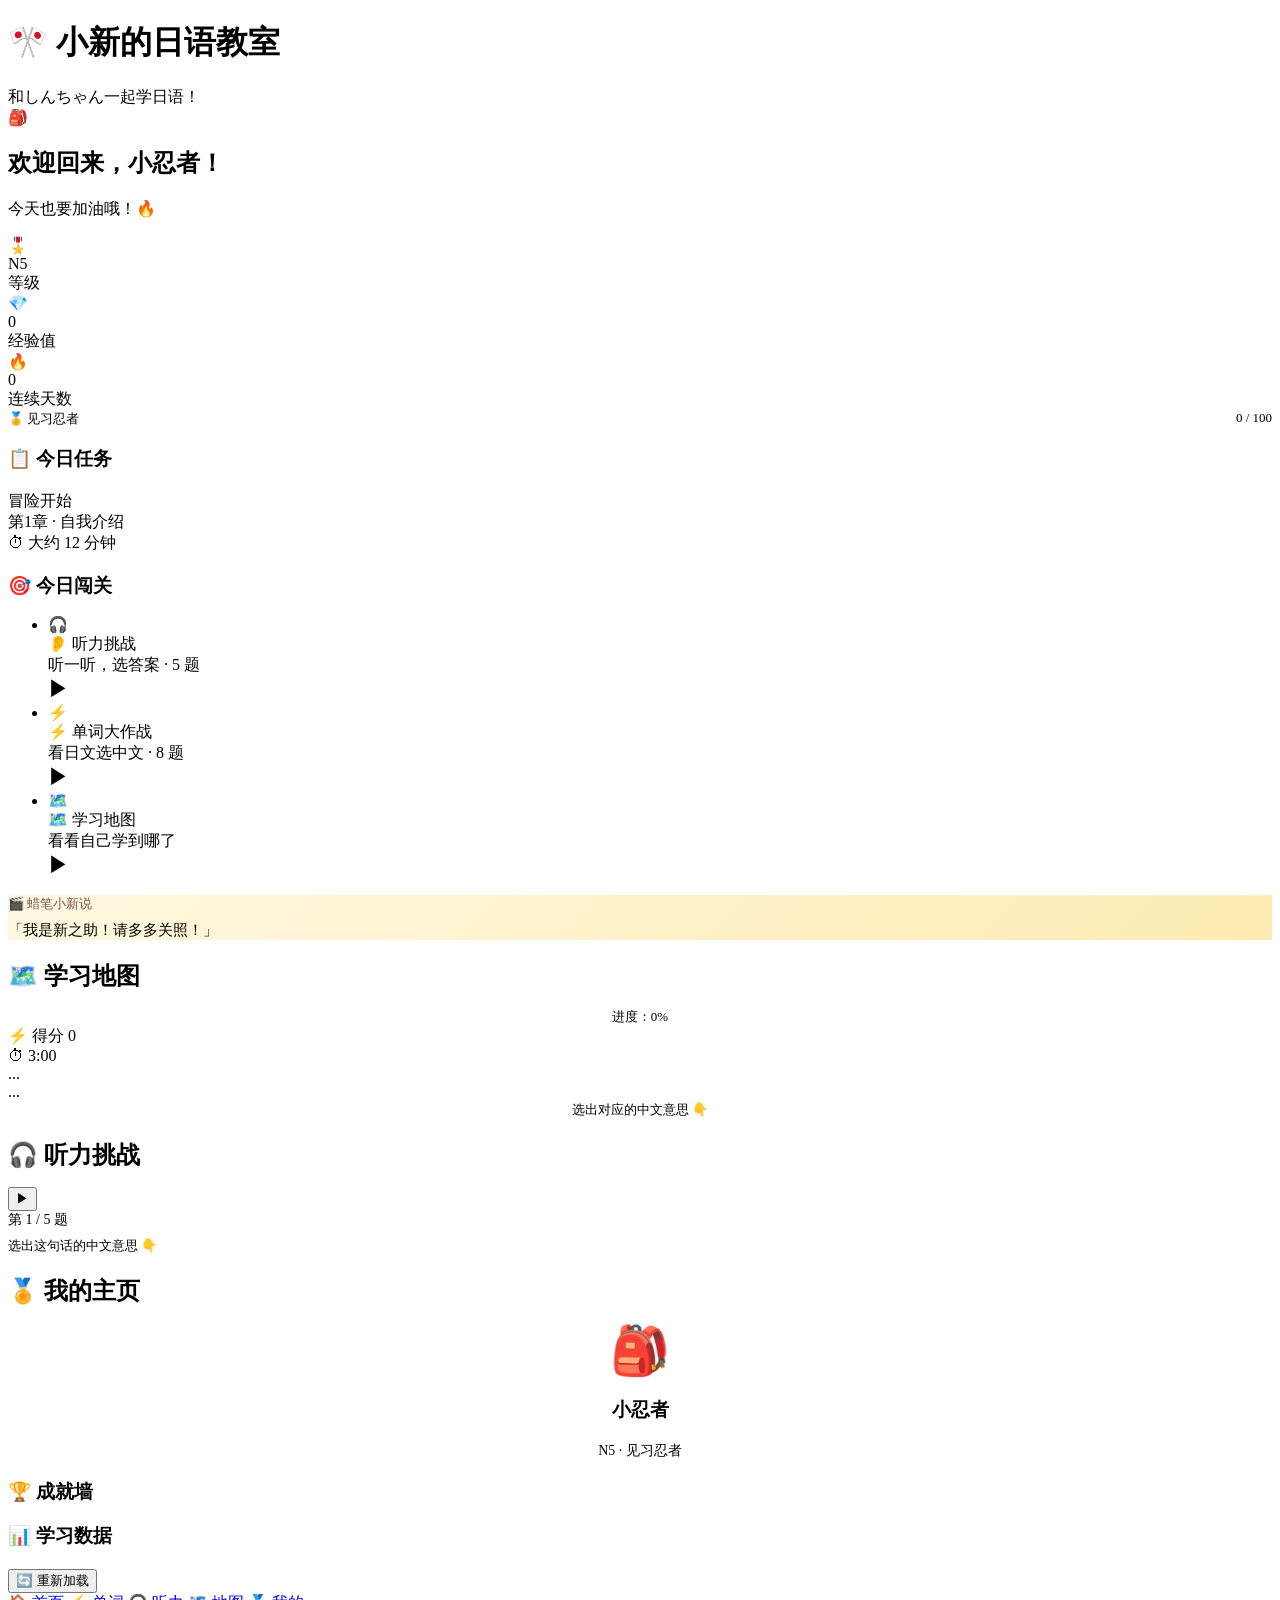
==== app/static/index.html @ c826b875 "🎌 小新的日语教室 v1.0 - 钉钉机器人 + H5学习页面" ====
<!DOCTYPE html>
<html lang="zh-CN">
<head>
    <meta charset="UTF-8">
    <meta name="viewport" content="width=device-width, initial-scale=1.0, maximum-scale=1.0, user-scalable=no">
    <title>小新的日语教室</title>
    <link rel="stylesheet" href="/static/css/style.css">
</head>
<body>

<!-- ═══ 顶部栏 ═══ -->
<div class="top-bar">
    <h1>🎌 小新的日语教室</h1>
    <div class="subtitle">和しんちゃん一起学日语！</div>
</div>

<!-- ═══ 页面容器 ═══ -->
<div class="container">

    <!-- ── 首页 ── -->
    <div class="page active" id="page-home">
        <div class="hero">
            <div class="avatar">🎒</div>
            <h2>欢迎回来，<span id="user-name">小忍者</span>！</h2>
            <p>今天也要加油哦！🔥</p>
        </div>

        <!-- 统计 -->
        <div class="stats-row">
            <div class="stat-item">
                <div class="icon">🎖️</div>
                <div class="value" id="stat-level">N5</div>
                <div class="label">等级</div>
            </div>
            <div class="stat-item">
                <div class="icon">💎</div>
                <div class="value" id="stat-xp">0</div>
                <div class="label">经验值</div>
            </div>
            <div class="stat-item">
                <div class="icon">🔥</div>
                <div class="value" id="stat-streak">0</div>
                <div class="label">连续天数</div>
            </div>
        </div>

        <!-- 经验条 -->
        <div class="card">
            <div style="display:flex;justify-content:space-between;font-size:13px;">
                <span>🏅 <span id="level-name">见习忍者</span></span>
                <span id="xp-text">0 / 100</span>
            </div>
            <div class="xp-bar-bg">
                <div class="xp-bar-fill" id="xp-bar" style="width:0%"></div>
            </div>
        </div>

        <!-- 今日任务 -->
        <div class="mission-card" onclick="navigate('map')">
            <h3>📋 今日任务</h3>
            <div class="title" id="today-lesson">冒险开始</div>
            <div class="meta" id="today-chapter">第1章 · 自我介绍</div>
            <div class="duration">⏱ 大约 <span id="today-duration">12</span> 分钟</div>
        </div>

        <!-- 闯关入口 -->
        <div class="card">
            <h3 style="margin-bottom:12px;">🎯 今日闯关</h3>
            <ul class="quest-list">
                <li class="quest-item" onclick="navigate('listen')">
                    <div class="quest-icon listen">🎧</div>
                    <div class="quest-info">
                        <div class="name">👂 听力挑战</div>
                        <div class="desc">听一听，选答案 · 5 题</div>
                    </div>
                    <span style="color:var(--primary);font-size:20px;font-weight:bold;">▶</span>
                </li>
                <li class="quest-item" onclick="navigate('game')">
                    <div class="quest-icon vocab">⚡</div>
                    <div class="quest-info">
                        <div class="name">⚡ 单词大作战</div>
                        <div class="desc">看日文选中文 · 8 题</div>
                    </div>
                    <span style="color:var(--primary);font-size:20px;font-weight:bold;">▶</span>
                </li>
                <li class="quest-item" onclick="navigate('map')">
                    <div class="quest-icon speak">🗺️</div>
                    <div class="quest-info">
                        <div class="name">🗺️ 学习地图</div>
                        <div class="desc">看看自己学到哪了</div>
                    </div>
                    <span style="color:var(--primary);font-size:20px;font-weight:bold;">▶</span>
                </li>
            </ul>
        </div>

        <!-- 小新语录 -->
        <div class="card" style="background:linear-gradient(135deg,#FFF8E1,#FFECB3);">
            <div style="font-size:13px;color:#795548;">🎬 蜡笔小新说</div>
            <div style="margin-top:8px;font-size:15px;" id="shinchan-quote">
                「我是新之助！请多多关照！」
            </div>
        </div>
    </div>

    <!-- ── 学习地图 ── -->
    <div class="page" id="page-map">
        <h2 style="margin-bottom:16px;">🗺️ 学习地图</h2>
        <div id="lesson-list"></div>
        <div style="margin-top:4px;font-size:13px;color:var(--text-light);text-align:center;">
            进度：<span id="map-progress">0%</span>
        </div>
    </div>

    <!-- ── 单词大作战 ── -->
    <div class="page" id="page-game">
        <div class="game-header">
            <div class="game-score">⚡ 得分 <span id="game-score">0</span></div>
            <div class="game-timer">⏱ <span id="game-timer">3:00</span></div>
        </div>
        <div id="game-area">
            <div class="game-word">
                <div class="japanese" id="game-jp">...</div>
                <div class="kana" id="game-kana">...</div>
            </div>
            <div style="text-align:center;font-size:13px;color:var(--text-light);margin-bottom:12px;">
                选出对应的中文意思 👇
            </div>
            <div class="game-options" id="game-options"></div>
        </div>
        <div id="game-result" class="result-page" style="display:none;">
            <div class="big-icon">🎉</div>
            <h2 id="result-title">太棒了！</h2>
            <div class="sub" id="result-text">全部答对了！</div>
            <div id="result-details"></div>
            <button class="btn btn-primary" onclick="startGame()" style="margin-top:20px;">🔄 再来一次</button>
            <button class="btn btn-outline" onclick="navigate('home')" style="margin-top:8px;">🏠 返回首页</button>
        </div>
    </div>

    <!-- ── 听力挑战 ── -->
    <div class="page" id="page-listen">
        <h2 style="margin-bottom:16px;">🎧 听力挑战</h2>
        <div id="listen-area">
            <div class="listen-area">
                <button class="play-btn" id="listen-play">▶</button>
                <div style="font-size:14px;color:var(--text-light);margin-bottom:8px;">
                    第 <span id="listen-num">1</span> / <span id="listen-total">5</span> 题
                </div>
                <div style="font-size:13px;color:var(--text-light);margin-bottom:12px;">
                    选出这句话的中文意思 👇
                </div>
                <div class="game-options" id="listen-options"></div>
            </div>
        </div>
        <div id="listen-result" class="result-page" style="display:none;">
            <div class="big-icon">👂</div>
            <h2 id="listen-result-title">挑战完成！</h2>
            <div class="sub" id="listen-result-text">正确率 80%！</div>
            <button class="btn btn-primary" onclick="startListen()" style="margin-top:20px;">🔄 再来一次</button>
            <button class="btn btn-outline" onclick="navigate('home')" style="margin-top:8px;">🏠 返回首页</button>
        </div>
    </div>

    <!-- ── 我的主页 ── -->
    <div class="page" id="page-profile">
        <h2 style="margin-bottom:16px;">🏅 我的主页</h2>
        <div class="card" style="text-align:center;">
            <div style="font-size:48px;">🎒</div>
            <h3 id="profile-name">小忍者</h3>
            <div style="color:var(--text-light);font-size:14px;" id="profile-level">N5 · 见习忍者</div>
        </div>
        <div class="card">
            <h3 style="margin-bottom:12px;">🏆 成就墙</h3>
            <div class="achievement-grid" id="achievements"></div>
        </div>
        <div class="card">
            <h3 style="margin-bottom:12px;">📊 学习数据</h3>
            <div id="learning-stats"></div>
        </div>
        <button class="btn btn-outline" onclick="location.reload()" style="margin-top:8px;">
            🔄 重新加载
        </button>
    </div>

</div>

<!-- ═══ 底部导航 ═══ -->
<nav class="bottom-nav">
    <a class="nav-item active" href="#" onclick="navigate('home')" data-page="home">
        <span class="nav-icon">🏠</span> 首页
    </a>
    <a class="nav-item" href="#" onclick="navigate('game')" data-page="game">
        <span class="nav-icon">⚡</span> 单词
    </a>
    <a class="nav-item" href="#" onclick="navigate('listen')" data-page="listen">
        <span class="nav-icon">🎧</span> 听力
    </a>
    <a class="nav-item" href="#" onclick="navigate('map')" data-page="map">
        <span class="nav-icon">🗺️</span> 地图
    </a>
    <a class="nav-item" href="#" onclick="navigate('profile')" data-page="profile">
        <span class="nav-icon">🏅</span> 我的
    </a>
</nav>

<script src="/static/js/app.js"></script>
</body>
</html>
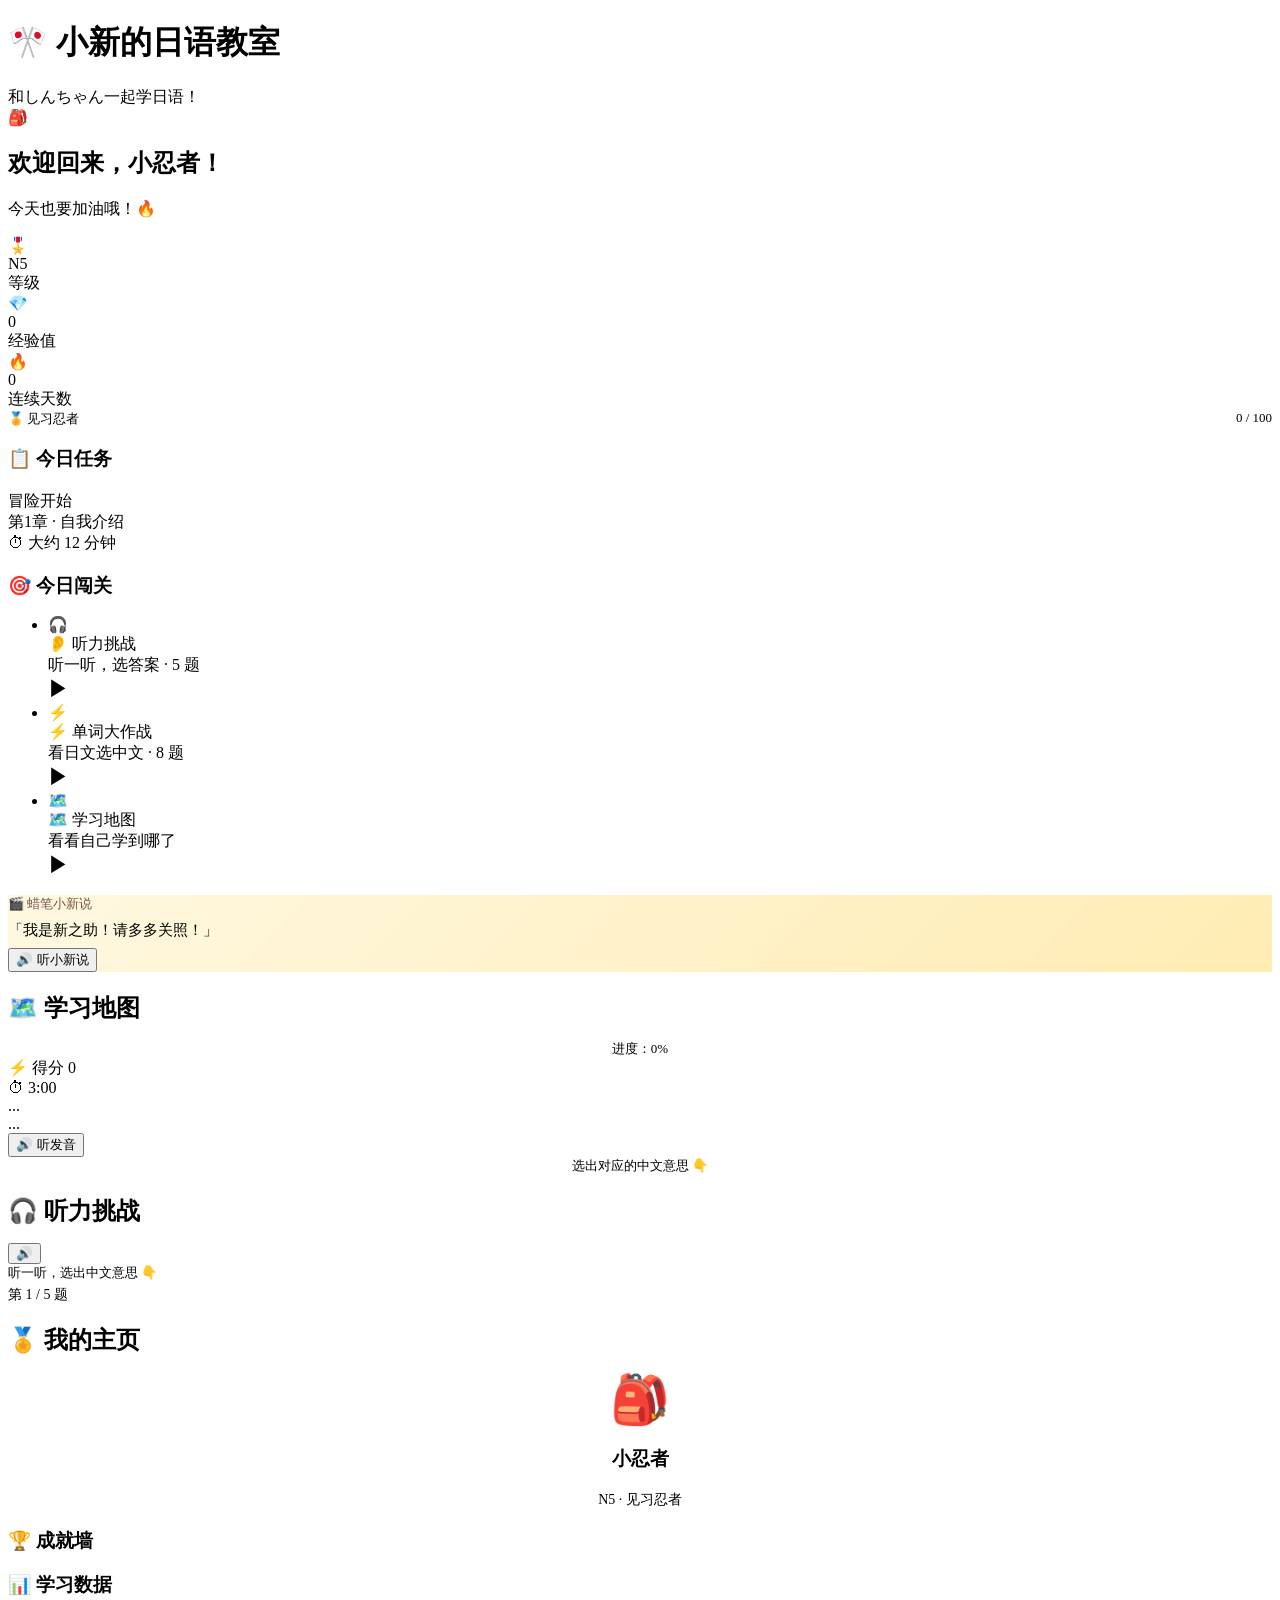
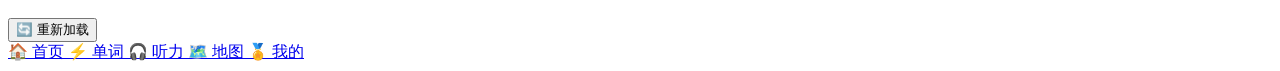
==== commit 39a1a7f2: "🔊 添加语音朗读：游戏自动读词 + 听力自动播放 + 小新语录播放按钮" ====
--- a/app/static/index.html
+++ b/app/static/index.html
@@ -100,6 +100,7 @@
             <div style="margin-top:8px;font-size:15px;" id="shinchan-quote">
                 「我是新之助！请多多关照！」
             </div>
+            <button class="speak-btn mini" data-speak="オラはしんのすけ！よろしく頼むゾ！" style="margin-top:8px;">🔊 听小新说</button>
         </div>
     </div>
 
@@ -122,6 +123,7 @@
             <div class="game-word">
                 <div class="japanese" id="game-jp">...</div>
                 <div class="kana" id="game-kana">...</div>
+                <button class="speak-btn game-speak" id="game-speak-btn" data-speak="">🔊 听发音</button>
             </div>
             <div style="text-align:center;font-size:13px;color:var(--text-light);margin-bottom:12px;">
                 选出对应的中文意思 👇
@@ -143,12 +145,12 @@
         <h2 style="margin-bottom:16px;">🎧 听力挑战</h2>
         <div id="listen-area">
             <div class="listen-area">
-                <button class="play-btn" id="listen-play">▶</button>
-                <div style="font-size:14px;color:var(--text-light);margin-bottom:8px;">
+                <button class="play-btn" id="listen-play-btn">🔊</button>
+                <div style="font-size:13px;color:var(--text-light);margin-bottom:4px;">
+                    听一听，选出中文意思 👇
+                </div>
+                <div style="font-size:14px;color:var(--text-light);margin-bottom:12px;">
                     第 <span id="listen-num">1</span> / <span id="listen-total">5</span> 题
-                </div>
-                <div style="font-size:13px;color:var(--text-light);margin-bottom:12px;">
-                    选出这句话的中文意思 👇
                 </div>
                 <div class="game-options" id="listen-options"></div>
             </div>
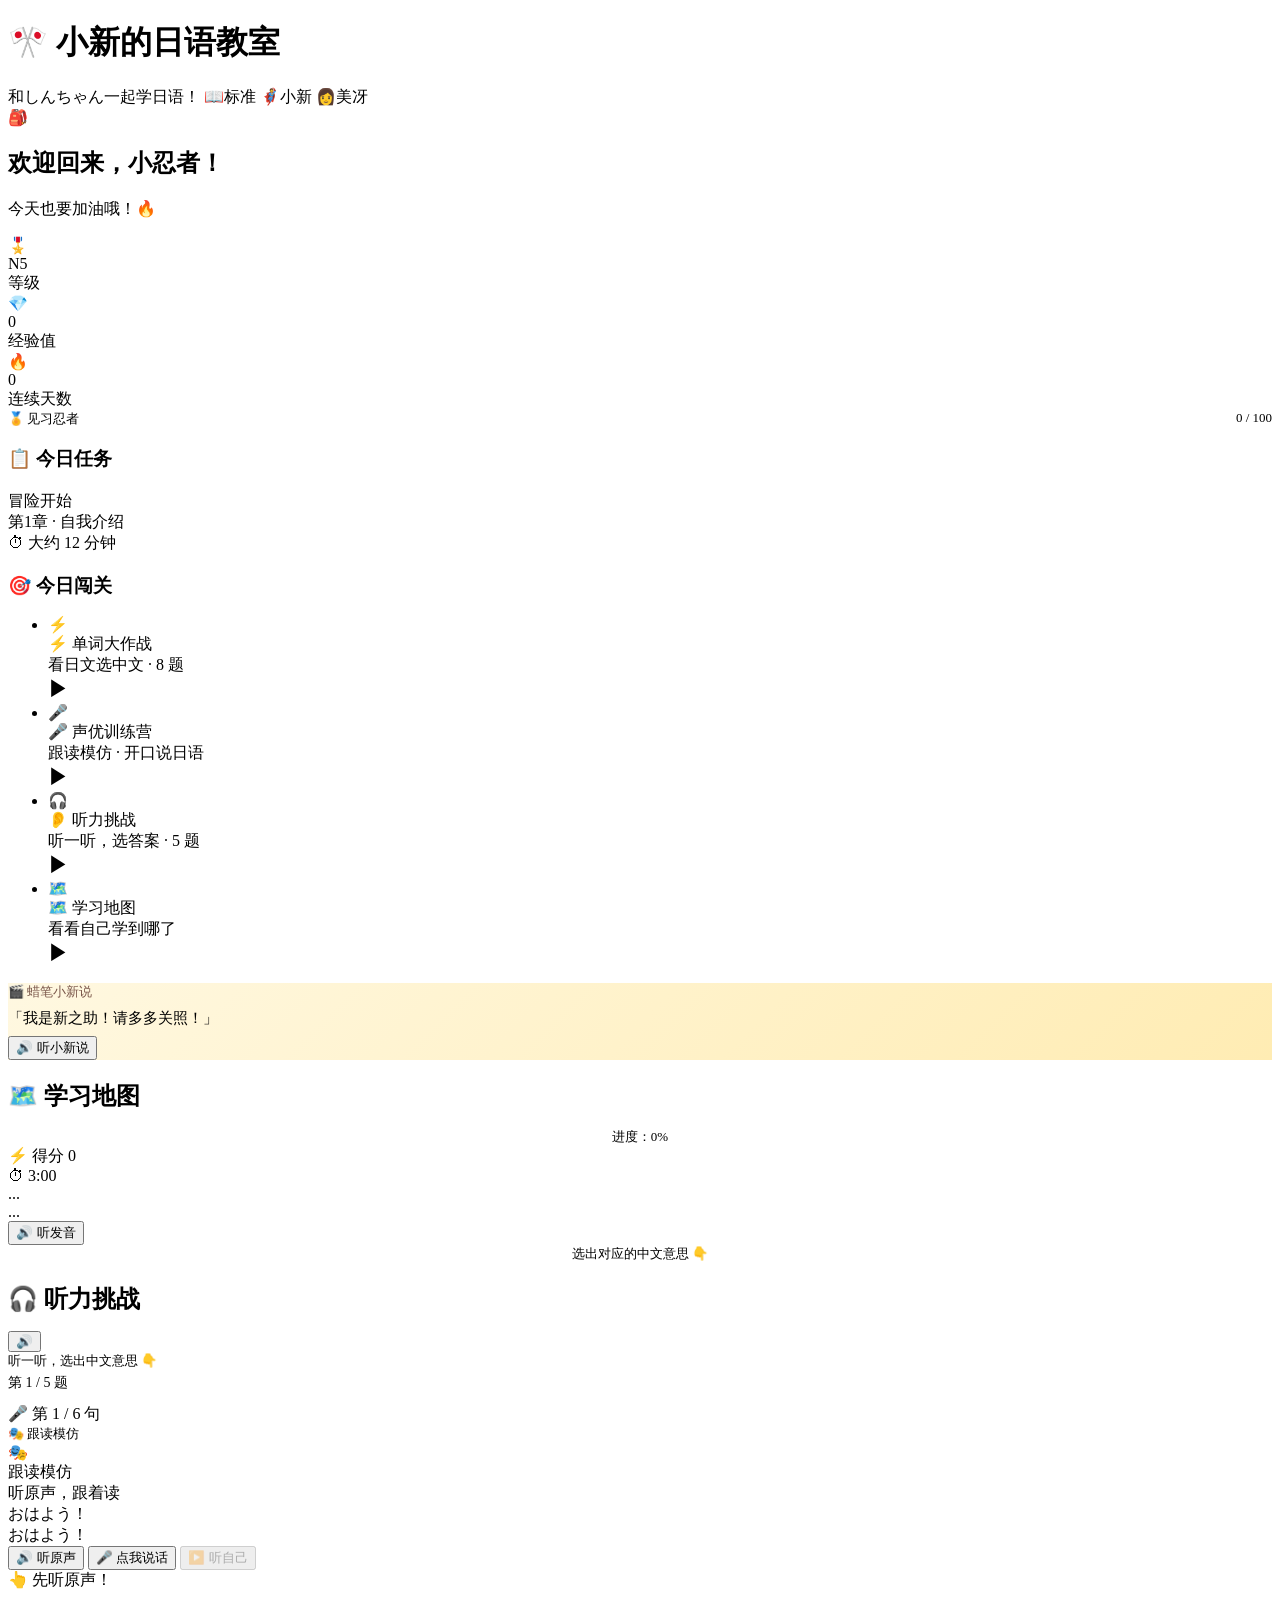
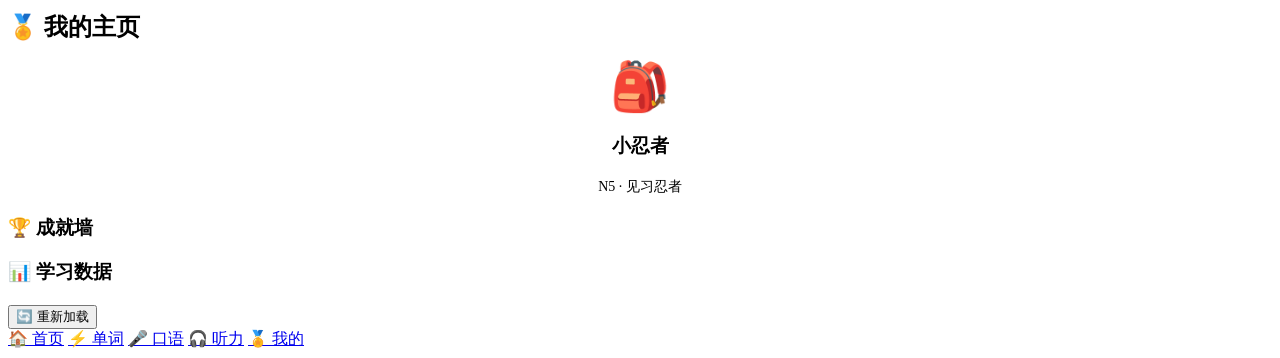
==== commit ac57529b: "🔄 完整修复：女声优先+评分+缓存" ====
--- a/app/static/index.html
+++ b/app/static/index.html
@@ -8,13 +8,18 @@
 </head>
 <body>
 
-<!-- ═══ 顶部栏 ═══ -->
 <div class="top-bar">
     <h1>🎌 小新的日语教室</h1>
-    <div class="subtitle">和しんちゃん一起学日语！</div>
+    <div class="subtitle">
+        和しんちゃん一起学日语！
+        <span class="voice-selector">
+            <span class="voice-btn active" data-mode="normal" onclick="setVoiceMode('normal')">📖标准</span>
+            <span class="voice-btn" data-mode="shinchan" onclick="setVoiceMode('shinchan')">🦸小新</span>
+            <span class="voice-btn" data-mode="misae" onclick="setVoiceMode('misae')">👩美冴</span>
+        </span>
+    </div>
 </div>
 
-<!-- ═══ 页面容器 ═══ -->
 <div class="container">
 
     <!-- ── 首页 ── -->
@@ -24,82 +29,52 @@
             <h2>欢迎回来，<span id="user-name">小忍者</span>！</h2>
             <p>今天也要加油哦！🔥</p>
         </div>
-
-        <!-- 统计 -->
         <div class="stats-row">
-            <div class="stat-item">
-                <div class="icon">🎖️</div>
-                <div class="value" id="stat-level">N5</div>
-                <div class="label">等级</div>
-            </div>
-            <div class="stat-item">
-                <div class="icon">💎</div>
-                <div class="value" id="stat-xp">0</div>
-                <div class="label">经验值</div>
-            </div>
-            <div class="stat-item">
-                <div class="icon">🔥</div>
-                <div class="value" id="stat-streak">0</div>
-                <div class="label">连续天数</div>
-            </div>
-        </div>
-
-        <!-- 经验条 -->
+            <div class="stat-item"><div class="icon">🎖️</div><div class="value" id="stat-level">N5</div><div class="label">等级</div></div>
+            <div class="stat-item"><div class="icon">💎</div><div class="value" id="stat-xp">0</div><div class="label">经验值</div></div>
+            <div class="stat-item"><div class="icon">🔥</div><div class="value" id="stat-streak">0</div><div class="label">连续天数</div></div>
+        </div>
         <div class="card">
             <div style="display:flex;justify-content:space-between;font-size:13px;">
                 <span>🏅 <span id="level-name">见习忍者</span></span>
                 <span id="xp-text">0 / 100</span>
             </div>
-            <div class="xp-bar-bg">
-                <div class="xp-bar-fill" id="xp-bar" style="width:0%"></div>
-            </div>
-        </div>
-
-        <!-- 今日任务 -->
+            <div class="xp-bar-bg"><div class="xp-bar-fill" id="xp-bar" style="width:0%"></div></div>
+        </div>
         <div class="mission-card" onclick="navigate('map')">
             <h3>📋 今日任务</h3>
             <div class="title" id="today-lesson">冒险开始</div>
             <div class="meta" id="today-chapter">第1章 · 自我介绍</div>
             <div class="duration">⏱ 大约 <span id="today-duration">12</span> 分钟</div>
         </div>
-
-        <!-- 闯关入口 -->
         <div class="card">
             <h3 style="margin-bottom:12px;">🎯 今日闯关</h3>
             <ul class="quest-list">
+                <li class="quest-item" onclick="navigate('game')">
+                    <div class="quest-icon vocab">⚡</div>
+                    <div class="quest-info"><div class="name">⚡ 单词大作战</div><div class="desc">看日文选中文 · 8 题</div></div>
+                    <span style="color:var(--primary);font-size:20px;font-weight:bold;">▶</span>
+                </li>
+                <li class="quest-item" onclick="navigate('speak')">
+                    <div class="quest-icon listen">🎤</div>
+                    <div class="quest-info"><div class="name">🎤 声优训练营</div><div class="desc">跟读模仿 · 开口说日语</div></div>
+                    <span style="color:var(--primary);font-size:20px;font-weight:bold;">▶</span>
+                </li>
                 <li class="quest-item" onclick="navigate('listen')">
                     <div class="quest-icon listen">🎧</div>
-                    <div class="quest-info">
-                        <div class="name">👂 听力挑战</div>
-                        <div class="desc">听一听，选答案 · 5 题</div>
-                    </div>
-                    <span style="color:var(--primary);font-size:20px;font-weight:bold;">▶</span>
-                </li>
-                <li class="quest-item" onclick="navigate('game')">
-                    <div class="quest-icon vocab">⚡</div>
-                    <div class="quest-info">
-                        <div class="name">⚡ 单词大作战</div>
-                        <div class="desc">看日文选中文 · 8 题</div>
-                    </div>
+                    <div class="quest-info"><div class="name">👂 听力挑战</div><div class="desc">听一听，选答案 · 5 题</div></div>
                     <span style="color:var(--primary);font-size:20px;font-weight:bold;">▶</span>
                 </li>
                 <li class="quest-item" onclick="navigate('map')">
                     <div class="quest-icon speak">🗺️</div>
-                    <div class="quest-info">
-                        <div class="name">🗺️ 学习地图</div>
-                        <div class="desc">看看自己学到哪了</div>
-                    </div>
+                    <div class="quest-info"><div class="name">🗺️ 学习地图</div><div class="desc">看看自己学到哪了</div></div>
                     <span style="color:var(--primary);font-size:20px;font-weight:bold;">▶</span>
                 </li>
             </ul>
         </div>
-
-        <!-- 小新语录 -->
         <div class="card" style="background:linear-gradient(135deg,#FFF8E1,#FFECB3);">
             <div style="font-size:13px;color:#795548;">🎬 蜡笔小新说</div>
-            <div style="margin-top:8px;font-size:15px;" id="shinchan-quote">
-                「我是新之助！请多多关照！」
-            </div>
+            <div style="margin-top:8px;font-size:15px;" id="shinchan-quote">「我是新之助！请多多关照！」</div>
             <button class="speak-btn mini" data-speak="オラはしんのすけ！よろしく頼むゾ！" style="margin-top:8px;">🔊 听小新说</button>
         </div>
     </div>
@@ -108,9 +83,7 @@
     <div class="page" id="page-map">
         <h2 style="margin-bottom:16px;">🗺️ 学习地图</h2>
         <div id="lesson-list"></div>
-        <div style="margin-top:4px;font-size:13px;color:var(--text-light);text-align:center;">
-            进度：<span id="map-progress">0%</span>
-        </div>
+        <div style="margin-top:4px;font-size:13px;color:var(--text-light);text-align:center;">进度：<span id="map-progress">0%</span></div>
     </div>
 
     <!-- ── 单词大作战 ── -->
@@ -125,9 +98,7 @@
                 <div class="kana" id="game-kana">...</div>
                 <button class="speak-btn game-speak" id="game-speak-btn" data-speak="">🔊 听发音</button>
             </div>
-            <div style="text-align:center;font-size:13px;color:var(--text-light);margin-bottom:12px;">
-                选出对应的中文意思 👇
-            </div>
+            <div style="text-align:center;font-size:13px;color:var(--text-light);margin-bottom:12px;">选出对应的中文意思 👇</div>
             <div class="game-options" id="game-options"></div>
         </div>
         <div id="game-result" class="result-page" style="display:none;">
@@ -146,12 +117,8 @@
         <div id="listen-area">
             <div class="listen-area">
                 <button class="play-btn" id="listen-play-btn">🔊</button>
-                <div style="font-size:13px;color:var(--text-light);margin-bottom:4px;">
-                    听一听，选出中文意思 👇
-                </div>
-                <div style="font-size:14px;color:var(--text-light);margin-bottom:12px;">
-                    第 <span id="listen-num">1</span> / <span id="listen-total">5</span> 题
-                </div>
+                <div style="font-size:13px;color:var(--text-light);margin-bottom:4px;">听一听，选出中文意思 👇</div>
+                <div style="font-size:14px;color:var(--text-light);margin-bottom:12px;">第 <span id="listen-num">1</span> / <span id="listen-total">5</span> 题</div>
                 <div class="game-options" id="listen-options"></div>
             </div>
         </div>
@@ -160,6 +127,54 @@
             <h2 id="listen-result-title">挑战完成！</h2>
             <div class="sub" id="listen-result-text">正确率 80%！</div>
             <button class="btn btn-primary" onclick="startListen()" style="margin-top:20px;">🔄 再来一次</button>
+            <button class="btn btn-outline" onclick="navigate('home')" style="margin-top:8px;">🏠 返回首页</button>
+        </div>
+    </div>
+
+    <!-- ── 🎤 声优训练营 ── -->
+    <div class="page" id="page-speak">
+        <div class="game-header">
+            <div class="game-score">🎤 第 <span id="speak-num">1</span> / <span id="speak-total">6</span> 句</div>
+            <div style="color:var(--text-light);font-size:13px;" id="speak-mode-label">🎭 跟读模仿</div>
+        </div>
+        <div id="speak-area">
+            <div class="speak-role-card" id="speak-role-card">
+                <div id="speak-role-icon">🎭</div>
+                <div id="speak-role-name">跟读模仿</div>
+                <div id="speak-role-desc">听原声，跟着读</div>
+            </div>
+            <div class="speak-sentence">
+                <div class="japanese" id="speak-jp">おはよう！</div>
+                <div class="kana" id="speak-kana">おはよう！</div>
+            </div>
+            <div class="speak-controls" id="speak-record-area">
+                <button class="speak-action-btn" id="speak-listen-btn" onclick="speakListenPlay()">
+                    <span class="speak-action-icon">🔊</span>
+                    <span class="speak-action-label">听原声</span>
+                </button>
+                <button class="speak-action-btn speak-record-btn" id="speak-record-btn" onclick="speakToggleRecord()">
+                    <span class="speak-action-icon" id="speak-record-icon">🎤</span>
+                    <span class="speak-action-label" id="speak-record-label">点我说话</span>
+                </button>
+                <button class="speak-action-btn" id="speak-playback-btn" onclick="speakPlayback()" disabled>
+                    <span class="speak-action-icon">▶️</span>
+                    <span class="speak-action-label">听自己</span>
+                </button>
+            </div>
+            <div class="speak-status" id="speak-status">👆 先听原声！</div>
+            <div id="speak-score-area" style="display:none;">
+                <div class="card" id="speak-score-detail"></div>
+                <div class="speak-actions" id="speak-score-actions" style="display:none;">
+                    <button class="btn btn-primary btn-small" onclick="speakAdvance()">✅ 继续下一句</button>
+                    <button class="btn btn-outline btn-small" onclick="speakRetry()">🔄 再练一遍</button>
+                </div>
+            </div>
+        </div>
+        <div id="speak-result" class="result-page" style="display:none;">
+            <div class="big-icon">🎤</div>
+            <h2 id="speak-result-title">训练完成！</h2>
+            <div class="sub" id="speak-result-text">今天说了 6 句日语！</div>
+            <button class="btn btn-primary" onclick="startSpeak()" style="margin-top:20px;">🔄 再来一次</button>
             <button class="btn btn-outline" onclick="navigate('home')" style="margin-top:8px;">🏠 返回首页</button>
         </div>
     </div>
@@ -180,30 +195,17 @@
             <h3 style="margin-bottom:12px;">📊 学习数据</h3>
             <div id="learning-stats"></div>
         </div>
-        <button class="btn btn-outline" onclick="location.reload()" style="margin-top:8px;">
-            🔄 重新加载
-        </button>
+        <button class="btn btn-outline" onclick="location.reload()" style="margin-top:8px;">🔄 重新加载</button>
     </div>
 
 </div>
 
-<!-- ═══ 底部导航 ═══ -->
 <nav class="bottom-nav">
-    <a class="nav-item active" href="#" onclick="navigate('home')" data-page="home">
-        <span class="nav-icon">🏠</span> 首页
-    </a>
-    <a class="nav-item" href="#" onclick="navigate('game')" data-page="game">
-        <span class="nav-icon">⚡</span> 单词
-    </a>
-    <a class="nav-item" href="#" onclick="navigate('listen')" data-page="listen">
-        <span class="nav-icon">🎧</span> 听力
-    </a>
-    <a class="nav-item" href="#" onclick="navigate('map')" data-page="map">
-        <span class="nav-icon">🗺️</span> 地图
-    </a>
-    <a class="nav-item" href="#" onclick="navigate('profile')" data-page="profile">
-        <span class="nav-icon">🏅</span> 我的
-    </a>
+    <a class="nav-item active" href="#" onclick="navigate('home')" data-page="home"><span class="nav-icon">🏠</span> 首页</a>
+    <a class="nav-item" href="#" onclick="navigate('game')" data-page="game"><span class="nav-icon">⚡</span> 单词</a>
+    <a class="nav-item" href="#" onclick="navigate('speak')" data-page="speak"><span class="nav-icon">🎤</span> 口语</a>
+    <a class="nav-item" href="#" onclick="navigate('listen')" data-page="listen"><span class="nav-icon">🎧</span> 听力</a>
+    <a class="nav-item" href="#" onclick="navigate('profile')" data-page="profile"><span class="nav-icon">🏅</span> 我的</a>
 </nav>
 
 <script src="/static/js/app.js"></script>
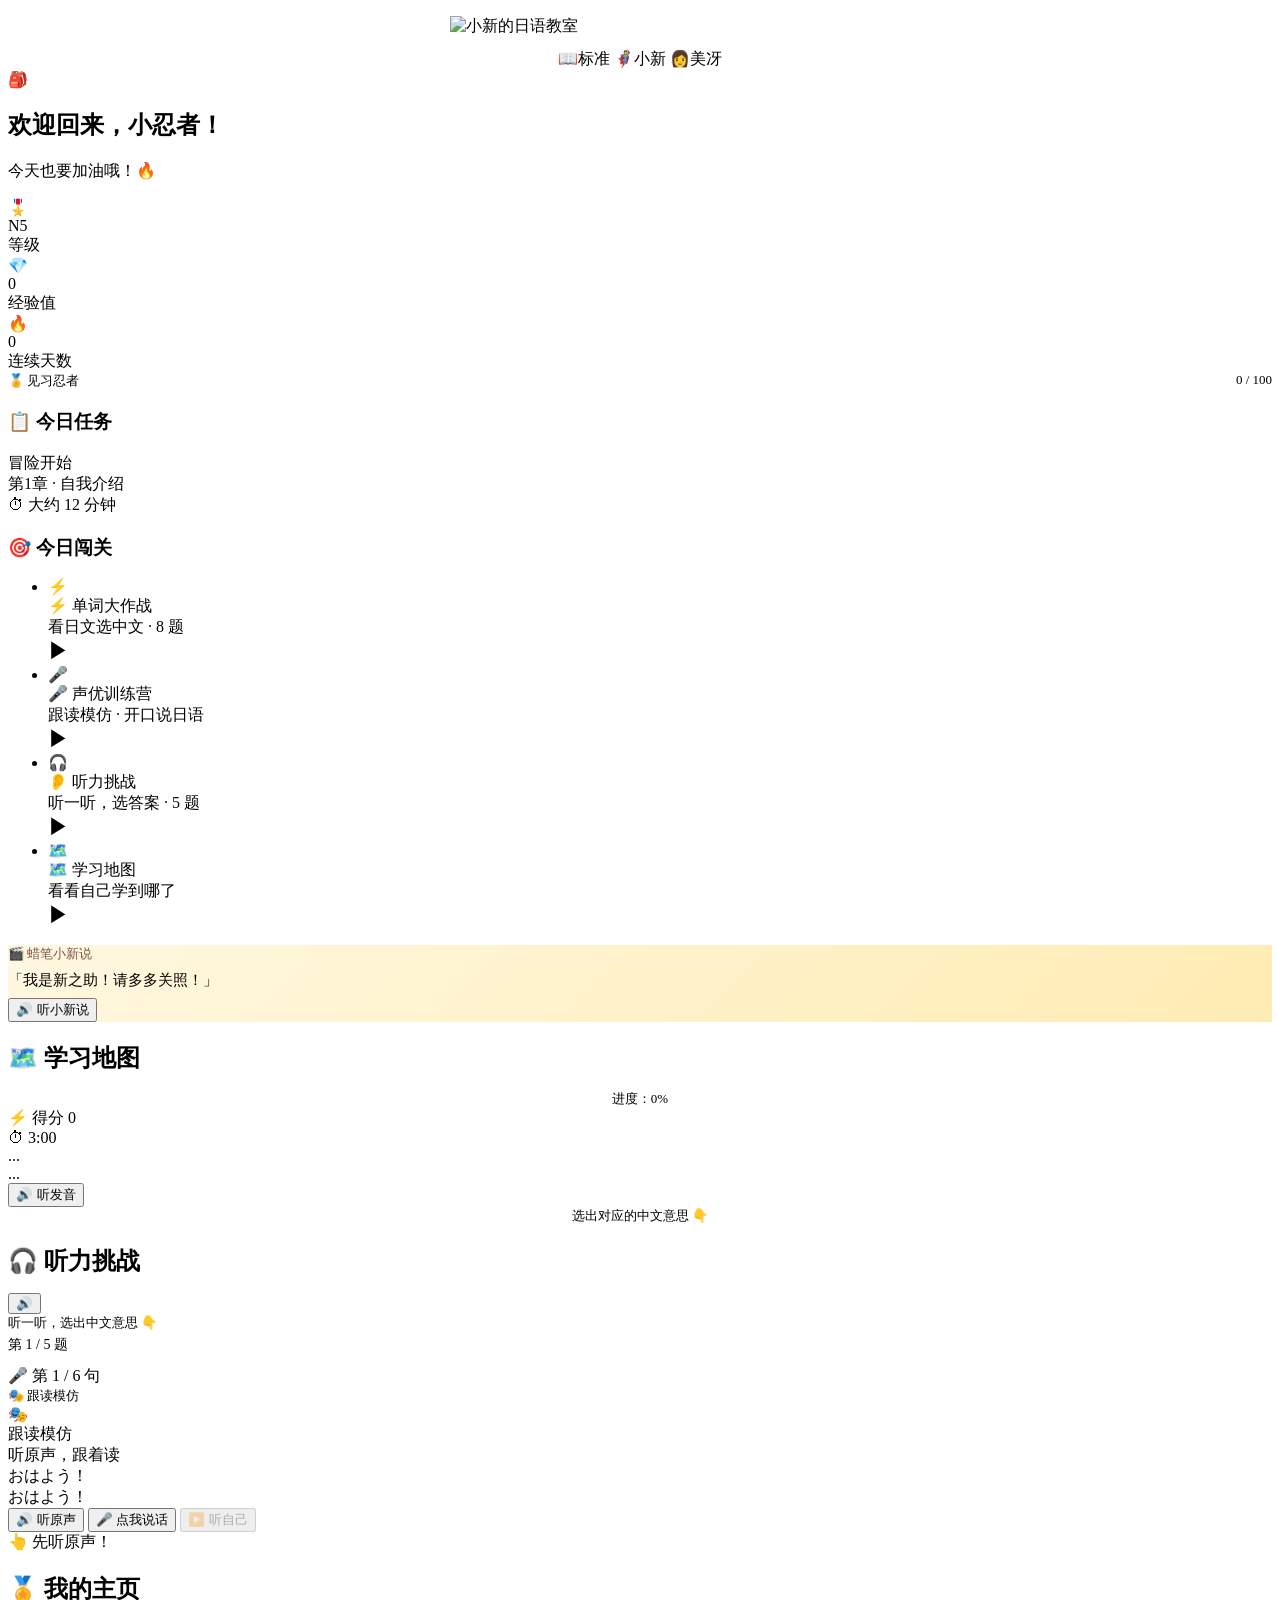
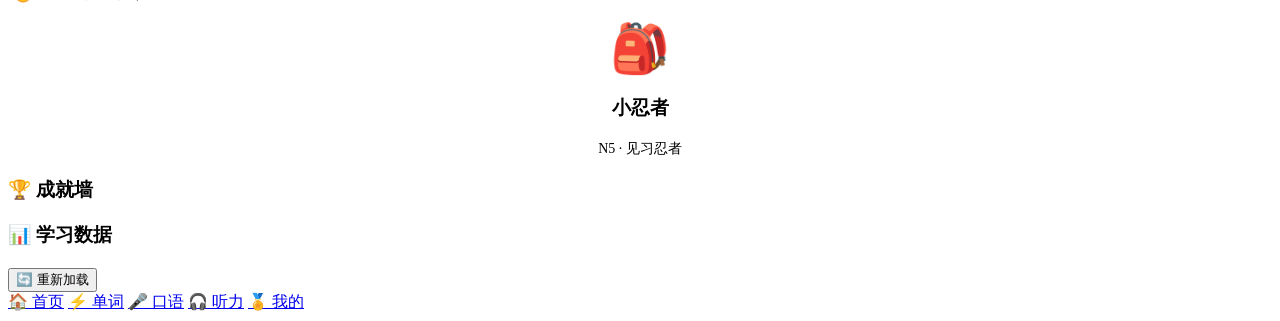
==== commit c8e6d2c8: "🎨 可爱LOGO + H5页面替换" ====
--- a/app/static/index.html
+++ b/app/static/index.html
@@ -9,14 +9,14 @@
 <body>
 
 <div class="top-bar">
-    <h1>🎌 小新的日语教室</h1>
-    <div class="subtitle">
-        和しんちゃん一起学日语！
-        <span class="voice-selector">
-            <span class="voice-btn active" data-mode="normal" onclick="setVoiceMode('normal')">📖标准</span>
-            <span class="voice-btn" data-mode="shinchan" onclick="setVoiceMode('shinchan')">🦸小新</span>
-            <span class="voice-btn" data-mode="misae" onclick="setVoiceMode('misae')">👩美冴</span>
-        </span>
+    <img src="/static/logo.svg" alt="小新的日语教室" style="display:block;width:100%;max-width:380px;margin:0 auto;padding:8px 0;">
+    <div class="voice-selector" style="margin-top:4px;display:flex;justify-content:center;gap:4px;">
+        <span class="voice-btn active" data-mode="normal" onclick="setVoiceMode('normal')">📖标准</span>
+        <span class="voice-btn" data-mode="shinchan" onclick="setVoiceMode('shinchan')">🦸小新</span>
+        <span class="voice-btn" data-mode="misae" onclick="setVoiceMode('misae')">👩美冴</span>
+    </div>
+    <div class="speech-status-banner" style="display:none;margin-top:6px;padding:6px 10px;background:#FFE0B2;border-radius:8px;font-size:12px;color:#E65100;">
+        ⚠️ 当前浏览器不支持语音朗读，建议使用 Chrome 浏览器打开
     </div>
 </div>
 
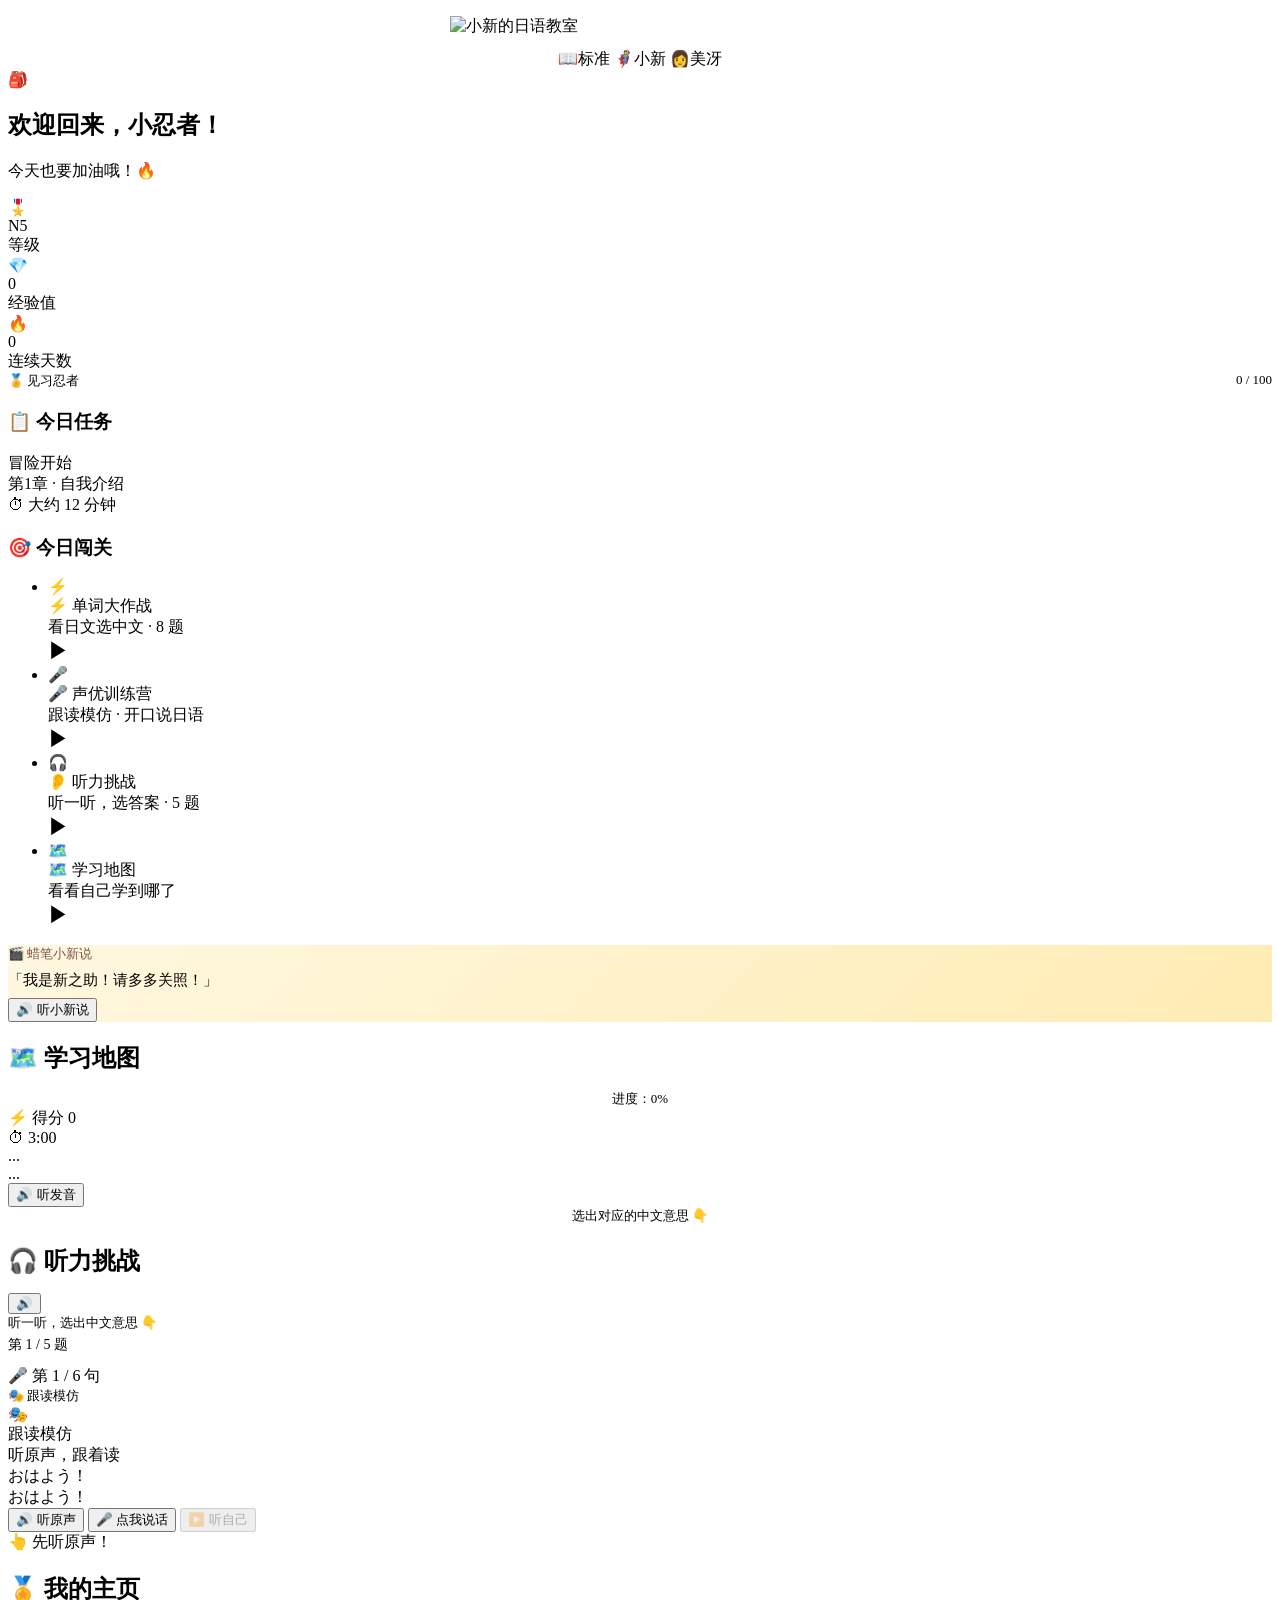
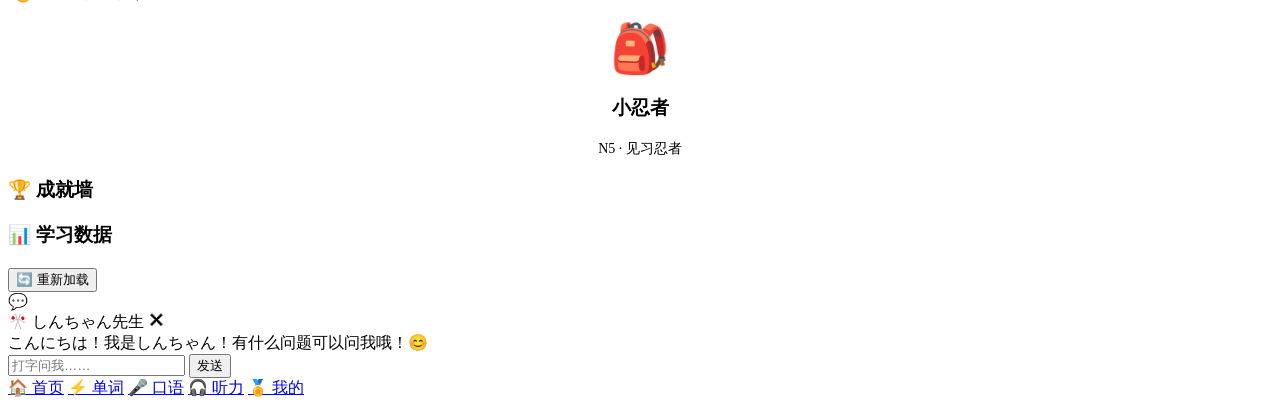
==== commit a8b799ec: "🤖 H5对话机器人+任务推进+API端点" ====
--- a/app/static/index.html
+++ b/app/static/index.html
@@ -200,6 +200,22 @@
 
 </div>
 
+<!-- 🎯 AI对话机器人 -->
+<div class="chat-bubble" id="chatBubble" onclick="toggleChat()">💬</div>
+<div class="chat-panel" id="chatPanel">
+    <div class="chat-header">
+        <span>🎌 しんちゃん先生</span>
+        <span onclick="toggleChat()" style="cursor:pointer;font-size:18px;">✕</span>
+    </div>
+    <div class="chat-msgs" id="chatMsgs">
+        <div class="chat-msg bot">こんにちは！我是しんちゃん！有什么问题可以问我哦！😊</div>
+    </div>
+    <div class="chat-input-area">
+        <input class="chat-input" id="chatInput" placeholder="打字问我……" onkeydown="if(event.key==='Enter')sendChat()">
+        <button class="chat-send" onclick="sendChat()">发送</button>
+    </div>
+</div>
+
 <nav class="bottom-nav">
     <a class="nav-item active" href="#" onclick="navigate('home')" data-page="home"><span class="nav-icon">🏠</span> 首页</a>
     <a class="nav-item" href="#" onclick="navigate('game')" data-page="game"><span class="nav-icon">⚡</span> 单词</a>
